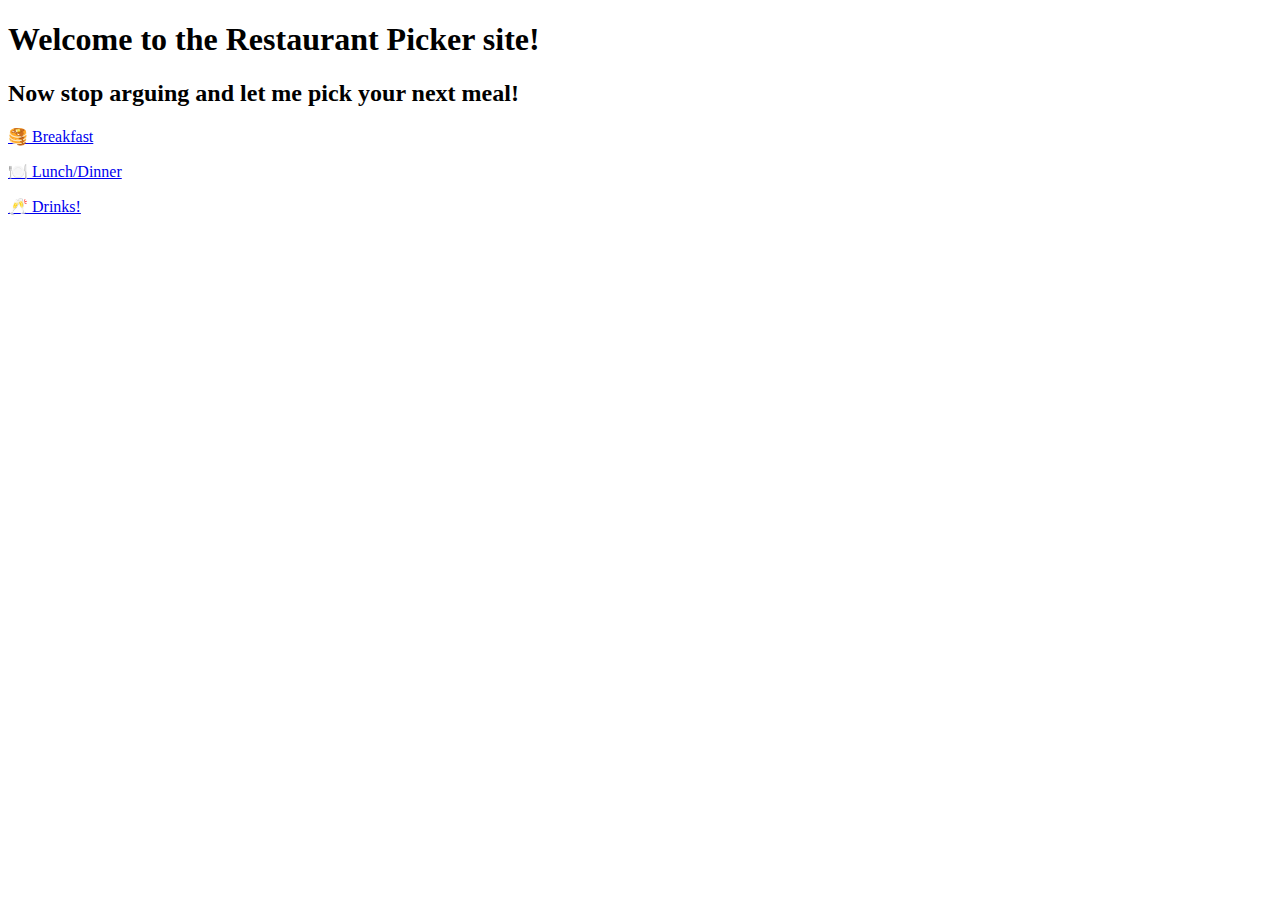
==== index.html @ 2f34a9a3 "add first commit" ====
<!DOCTYPE html>
<html lang="en" dir="ltr">
  <head>
    <meta charset="utf-8">
    <title>Home page</title>
    <link rel="stylesheet" href="https://stackpath.bootstrapcdn.com/bootstrap/4.5.0/css/bootstrap.min.css" integrity="sha384-9aIt2nRpC12Uk9gS9baDl411NQApFmC26EwAOH8WgZl5MYYxFfc+NcPb1dKGj7Sk" crossorigin="anonymous">
    <link href="https://fonts.googleapis.com/css2?family=Indie+Flower&family=Modak&display=swap" rel="stylesheet">
  <link rel="stylesheet" href="https://stackpath.bootstrapcdn.com/bootstrap/4.5.0/css/bootstrap.min.css" integrity="sha384-9aIt2nRpC12Uk9gS9baDl411NQApFmC26EwAOH8WgZl5MYYxFfc+NcPb1dKGj7Sk" crossorigin="anonymous">
  <link href="https://fonts.googleapis.com/css2?family=Open+Sans:ital,wght@1,600&display=swap" rel="stylesheet">
  <link rel="stylesheet" href="C:\Users\VELAS\Documents\Programming\WDB_2020\Food_picker/main.css">
  </head>
  <body>
    <h1 class="text title ">Welcome to the Restaurant Picker site!</h1>
    <h2 class="text">Now stop arguing and let me pick your next meal!</h2>
    <div class="options">
      <p class="breakfast"><a href="breakfast/breakfast.html" target="_blank">🥞 Breakfast</a></p>
      <p class="lunch"><a href="dinner/dinner.html" target="_blank">🍽️ Lunch/Dinner</a></p>
      <p class="drinks"><a href="drinks/bars.html" target="_blank">🥂 Drinks!</a></p>
    </div>

  </body>
</html>
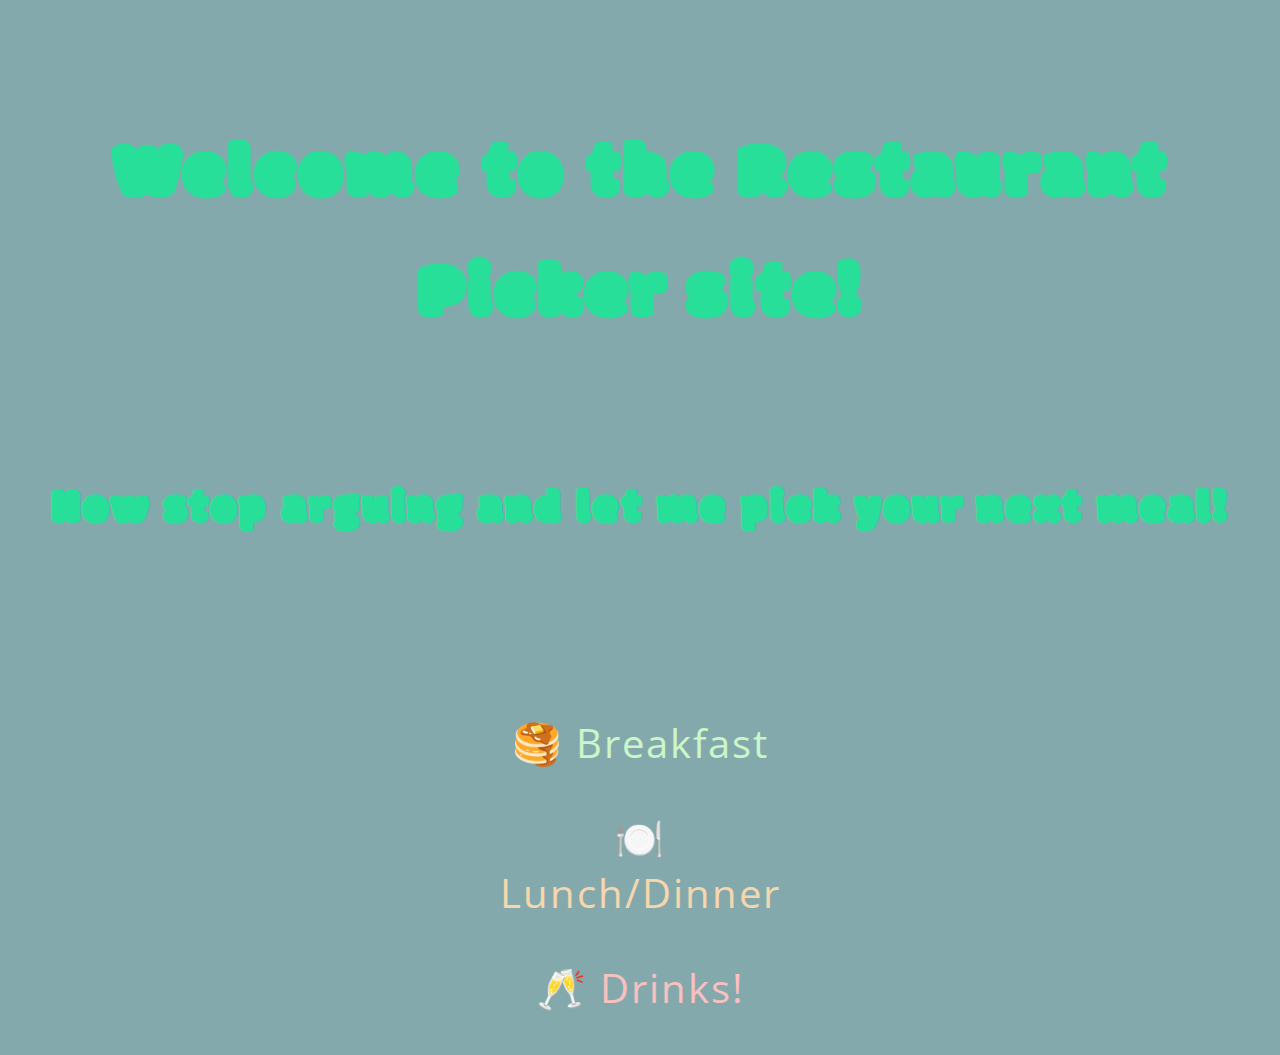
==== commit aecb452b: "correct css path" ====
--- a/index.html
+++ b/index.html
@@ -7,7 +7,7 @@
     <link href="https://fonts.googleapis.com/css2?family=Indie+Flower&family=Modak&display=swap" rel="stylesheet">
   <link rel="stylesheet" href="https://stackpath.bootstrapcdn.com/bootstrap/4.5.0/css/bootstrap.min.css" integrity="sha384-9aIt2nRpC12Uk9gS9baDl411NQApFmC26EwAOH8WgZl5MYYxFfc+NcPb1dKGj7Sk" crossorigin="anonymous">
   <link href="https://fonts.googleapis.com/css2?family=Open+Sans:ital,wght@1,600&display=swap" rel="stylesheet">
-  <link rel="stylesheet" href="C:\Users\VELAS\Documents\Programming\WDB_2020\Food_picker/main.css">
+  <link rel="stylesheet" href="main.css">
   </head>
   <body>
     <h1 class="text title ">Welcome to the Restaurant Picker site!</h1>
--- a/main.css
+++ b/main.css
@@ -0,0 +1,117 @@
+body {
+  background-color: #84a9ac;
+  text-align: center;
+}
+
+h1 {
+  padding-bottom: 5%;
+  font-size: 5em;
+  font-family: 'Modak', cursive;
+}
+
+h2 {
+  font-family: 'Modak', cursive;
+  font-size: 3em;
+}
+
+
+
+
+img{
+  width: 70%;
+}
+
+
+
+
+/*----------by Class----------*/
+@keyframes bounce {
+  0%, 20%, 60%, 100% {
+    -webkit-transform: translateY(0);
+    transform: translateY(0);
+  }
+
+  40% {
+    -webkit-transform: translateY(-20px);
+    transform: translateY(-20px);
+  }
+
+  80% {
+    -webkit-transform: translateY(-10px);
+    transform: translateY(-10px);
+  }
+}
+
+.food {
+  padding-bottom: 4%;
+  font-family: 'Indie Flower', cursive;
+  color: #ffa931;
+  font-size: 8em;
+}
+.text {
+  /* color: #c4fb6d; */
+  color: #28df99;
+  letter-spacing: 2px;
+}
+
+.title {
+  padding-top: 5%;
+}
+.options {
+  padding-top: 7%;
+  font-family: 'Open Sans', sans-serif;
+  width: 25%;
+  margin: auto;
+}
+
+.breakfast {
+  color: #ccf6c8;
+  letter-spacing: 2px;
+  font-size: 2.5em;
+}
+
+.breakfast:hover{
+  font-size: 3em;
+  animation: bounce 1s;
+}
+
+.lunch {
+  color: #f6d6ad;
+  letter-spacing: 2px;
+  font-size: 2.5em;
+}
+
+.lunch:hover{
+  font-size: 3em;
+  animation: bounce 1s;
+}
+
+.drinks {
+  color: #f9c0c0;
+  letter-spacing: 2px;
+  font-size: 2.5em;
+}
+
+.drinks:hover{
+  font-size: 3em;
+  animation: bounce 1s;
+}
+
+a {
+  cursor: default;
+  text-decoration: none;
+  color: inherit;
+}
+
+a:link {
+    text-decoration: none;
+    color: inherit;
+}
+
+a:visited {
+    text-decoration: none;
+}
+
+a:hover {
+    color: inherit;
+}
